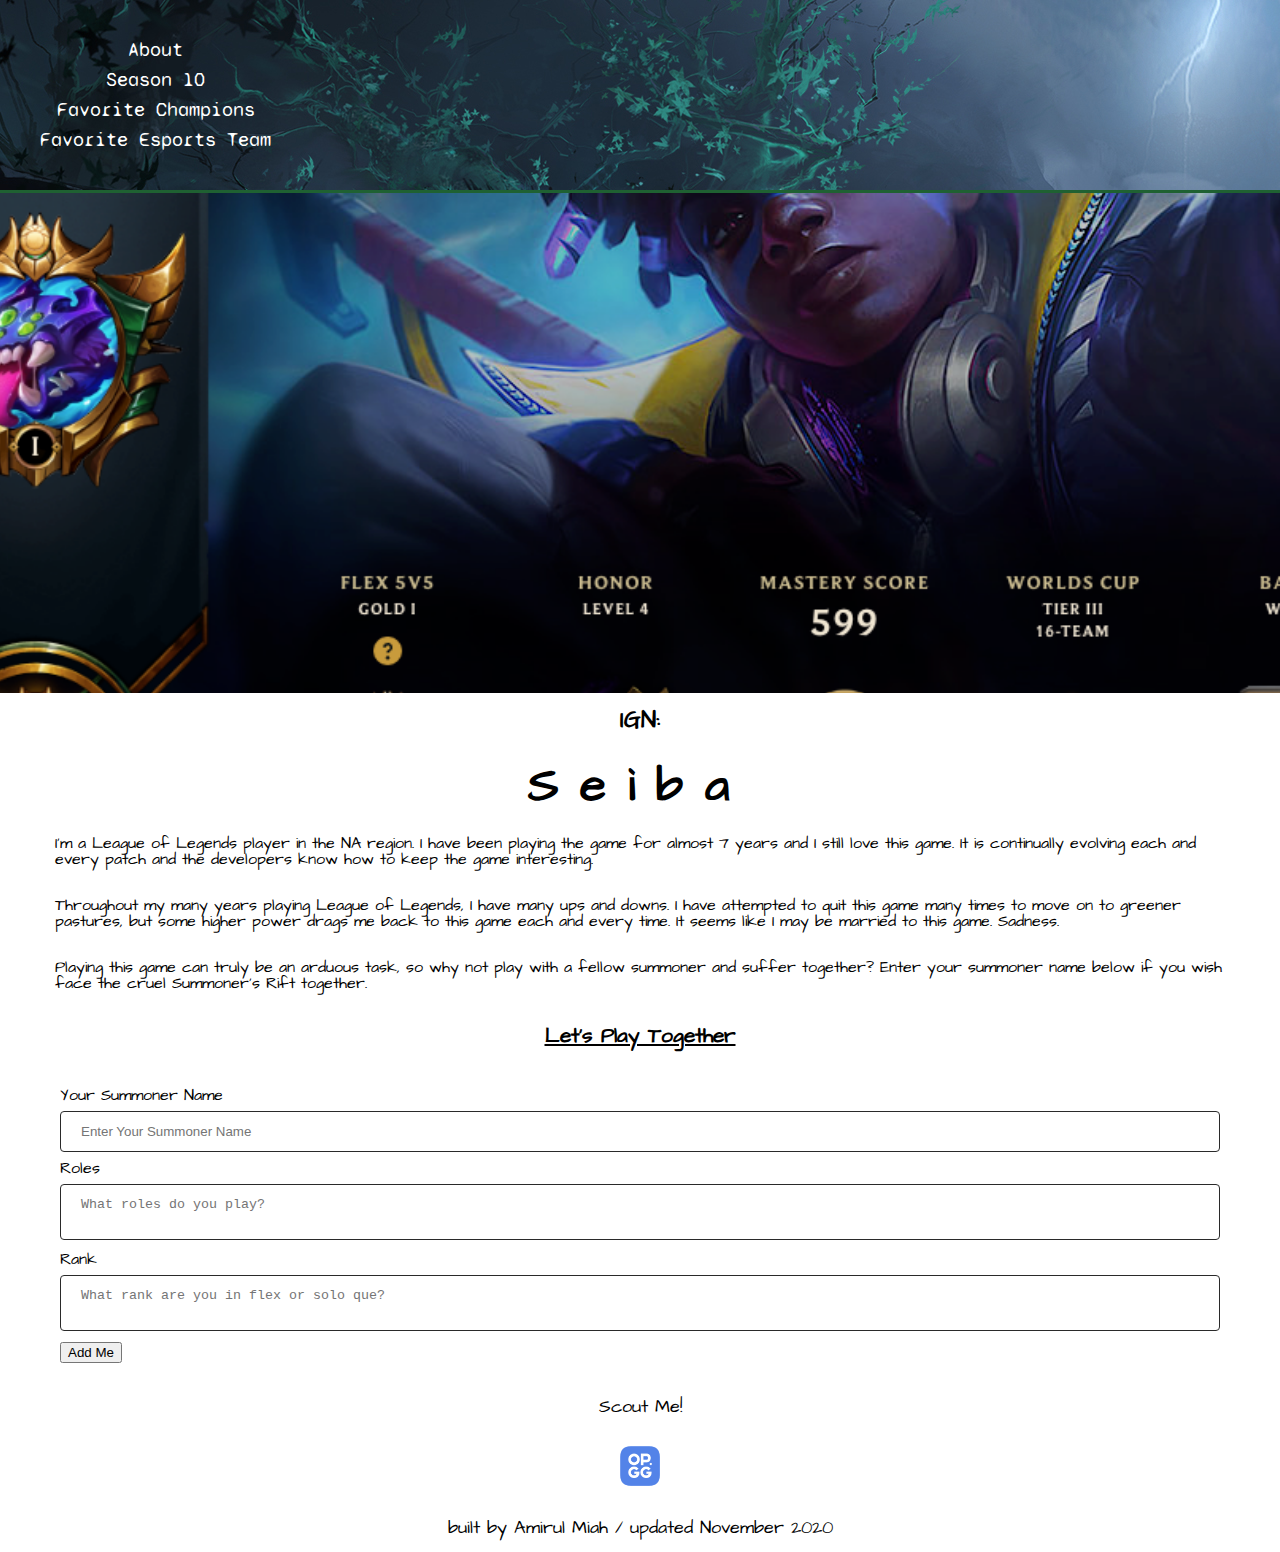
==== index.html @ 61729369 "Add files via upload" ====
<!DOCTYPE html>
<html lang="en">
    <head>
        <meta charset="UTF-8">
        <link rel="shortcut icon" type="image/png" href="imgs/lol_logo.png"/>
        <link rel="stylesheet" type="text/css" href="css/html5reset.css">
        <link rel="stylesheet" type="text/css" href="css/style.css">
        <meta name="viewport" content="width=device-width, initial-scale=1">
        <link href="https://fonts.googleapis.com/css2?family=Architects+Daughter&display=swap" rel="stylesheet">
        <link href="https://fonts.googleapis.com/css2?family=Syne+Mono&display=swap" rel="stylesheet">
        <title>Seìba</title>
    </head>
    <body>
        <a class="skip" href="#skip">Skip to Main Content</a>
        <header>
            <nav>
                <ul>
                    <li><a href="#about">About</a></li>
                    <li><a href="pages/season10.html">Season 10</a></li>
                    <li><a href="pages/champions.html">Favorite Champions</a></li>
                    <li><a href="pages/esports.html">Favorite Esports Team</a></li>
                </ul>
            </nav>
        </header>
        <div class="parallax"></div>
        <main id="skip">
            <h1 class="ign">IGN:</h1>
            <div class="typewriter">
                <h1>Seìba</h1>
            </div>
            <p>I'm a League of Legends player in the NA region. I have been playing the game for almost 7 years and I still love this game. It is continually evolving each and every patch and the developers know how to keep the game interesting.</p>
            <p>Throughout my many years playing League of Legends, I have many ups and downs. I have attempted to quit this game many times to move on to greener pastures, but some higher power drags me back to this game each and every time. It seems like I may be married to this game. Sadness.</p>
            <p>Playing this game can truly be an arduous task, so why not play with a fellow summoner and suffer together? Enter your summoner name below if you wish face the cruel Summoner's Rift together.</p>

            <form action="https://formspree.io/f/xpzorbng" method="POST">
                <fieldset>
                  <legend id="contact_header">Let's Play Together</legend>
              
                  <label for="name_id">Your Summoner Name</label>
                  <input type="text" placeholder="Enter Your Summoner Name" id = "name_id" name="name" required>          
              
                  <label for="msg">Roles</label>
                  <textarea placeholder="What roles do you play?" id = "msg" name="mesg" required></textarea><br>
              
                  <label for="msg">Rank</label>
                  <textarea placeholder="What rank are you in flex or solo que?" id = "msg" name="mesg" required></textarea><br>
              
                  <input type="submit" value = "Add Me">
                </fieldset>
            </form>
        </main>


        <footer>
            <p>Scout Me!</p>
            <ul>
                <li class="footer-item"><a href="https://na.op.gg/summoner/userName=se%C3%ACba" target="_blank"><img class="web-icon" src="imgs/op_gg.png" alt="op.gg icon"></a></li>
            </ul>
            <p>built by Amirul Miah / updated November 2020</p>
        </footer>
    </body>
</html>
---- css/style.css ----
@import url('https://fonts.googleapis.com/css2?family=Architects+Daughter&display=swap');
@import url('https://fonts.googleapis.com/css2?family=Syne+Mono&display=swap');


/*Typing animation*/

  /* The typing effect */
  @keyframes typing {
    from { width: 0 }
    to { width: 15rem }
  }
  
  /* The typewriter cursor effect */
  @keyframes blink-caret {
    from, to { border-color: transparent }
    50% { border-color: #fff }
  }

  .typewriter h1 {
    color: #000;
    font-family: 'Architects Daughter', 'sans-serif';
    font-size: 3em;
    overflow: hidden; /* Ensures the content is not revealed until the animation */
    border-right: 2px solid rgba(255,255,255,.75); /* The typwriter cursor */
    padding-bottom: 10px;
    white-space: nowrap; /* Keeps the content on a single line */
    margin: 0 auto; /* Gives that scrolling effect as the typing happens */
    letter-spacing: .45em; /* Adjust as needed */
    text-align: center;
    animation: 
      typing 3.5s steps(40, end),
      blink-caret .75s step-end infinite;
  }
  

/* parallax */

.parallax {
    /* The image used */
    background-image: url("../imgs/profile.png");
  
    /* Set a specific height */
    height: 500px;
    max-width: 100%; 
  
    /* Create the parallax scrolling effect */
    background-attachment: fixed;
    background-position: center;
    background-repeat: no-repeat;
    background-size: cover;
  }

/* overall styling */
*:focus {
    border: 2px solid #000;
}

html {
    scroll-behavior: smooth;
  }

body {
    font-family: 'Architects Daughter', sans-serif;
    margin: 0 auto;
    font-size: 1em;
}

header {
    background-image: url('../imgs/Shadow_Isles.jpg');
    background-size: fixed;
    border-bottom: 3px solid rgb(31, 97, 50);
    padding: 15px;
    display: flex;
}

header > nav {
    padding: 20px;
}

nav {
    align-content: center;
}

nav ul li {
    display: flex;
    flex-direction: column;
    flex-wrap: wrap;
    align-items: center;
    font-size: 20px;
    font-family: 'Syne Mono', 'sans-serif';
    padding: 5px;
    color: #fff;
}

nav ul li a:hover {
    text-decoration: underline;
}

/* currently not working*/
nav ul li a.current {
    text-decoration: double underline;
}

nav ul li a {
    text-decoration: none;
    color: #fff;
}

.ign {
    margin: 15px;
    padding-bottom: 15px;
    text-transform: uppercase;
    font-size: 1.5em;
    text-align: center;
}

main {
    padding-left: 40px;
    padding-right: 40px;
}

p {
    padding: 15px;
}

ul {
    list-style-type: none;
}

footer ul {
    display: grid;
    justify-content: center;
}

footer p {
    font-size: 18px;
    text-align: center;
    padding: 15px 0px;
}

.footer-item {
    padding-left: 20px;
    padding-right: 20px;
    grid-row: 1 / -1;
}

.web-icon {
    width: 70px;
    height: auto;
}


a.skip {
    background: #fff;
    left: 0;
    padding: 6px;
    position: absolute;
    top: -40px;
    -webkit-transition: top 1s ease-out;
    -o-transition: top 1s ease-out;
    transition: top 1s ease-out;
    z-index: 1;
}

a.skip:focus {
    top:10px;
    color: #000;
    -webkit-text-decoration-style: solid;
            text-decoration-style: solid;
}

/* gallery container*/

.container {
    display: grid;
    grid-template-columns: repeat(3, auto);
    align-content: center;
    justify-content: center;
}

.flip-card {
    background-color: #fff;
    width: 300px;
    height: 165px;
    margin: 15px;
    perspective: 1000px;
}

.flip-card-inner {
    position: relative;
    width: 100%;
    height: 100%;
    text-align: center;
    transition: transform 0.6s;
    transform-style: preserve-3d;
}

.flip-card:focus .flip-card-inner {
    transform: rotateX(180deg);
}

/* hover state */
.flip-card:hover .flip-card-inner {
    transform: rotateX(180deg);
}

.flip-card-front, .flip-card-back {
    position: absolute;
    width: 100%;
    height: 100%;
    -webkit-backface-visibility: hidden;
    backface-visibility: hidden;
}

.flip-card-front {
    background-color: #000;
    color: #fff;
}

.flip-card-back {
    background-color: rgb(31, 97, 50);
    color: #fff;
    transform: rotateX(180deg);
    vertical-align: middle;
    line-height: normal;
}

.flip-card-back h1, .flip-card-back p {
    padding-top: 40px;
}

.flip-play-card img {
    width: 300px;
    height: auto;
    background-color: #2a2a2a;
    background-size: 100%;
}

#heading {
    font-family: 'Architects Daughter', 'sans-serif';
    padding-top: 30px;
    padding-bottom: 10px;
    font-size: 2rem;
    text-align: center;
}
/* form */

#contact_header {
    font-size: 1.3rem;
    text-decoration: underline;
    font-weight: 700;
    padding-bottom: 20px;
    padding-top: 20px;
    text-align: center;
}

fieldset{
    padding: 20px;
}

input[type=text] {
    width: 100%;
    padding: 12px 20px;
    margin: 8px 0;
    display: inline-block;
    border: 1px solid #2a2a2a;
    border-radius: 4px;
    box-sizing: border-box;
}

textarea {
    width: 100%;
    padding: 12px 20px;
    margin: 8px 0;
    display: inline-block;
    border: 1px solid #2a2a2a;
    border-radius: 4px;
    box-sizing: border-box;
    resize: none;
    outline: none;
}

button {
    padding: 20px;
    outline: none;
    color: #000;
    position: center;
}

/* reduced motion */
@media (prefers-reduced-motion: reduce) {
    .animated-text {
        animation: none;
    }
  }

/* Grid for esports and season 10 pages */

.item1 { grid-area: header; }
.item2 { grid-area: main; }
.item3 { grid-area: img; }

  .grid_container {
    display: grid;
    grid-template-areas:
      'header header header header header header'
      'main main main main main main'
      'img img img img img img';
    grid-gap: 10px;
    padding: 10px;
  }

  .grid_container h1 {
      text-decoration: underline;
  }

  .grid_container > div {
    text-align: center;
    padding: 20px 0;
    font-size: 1em;
  }

  .item3 > img {
    object-fit: cover;
    max-width: 100%;
  }
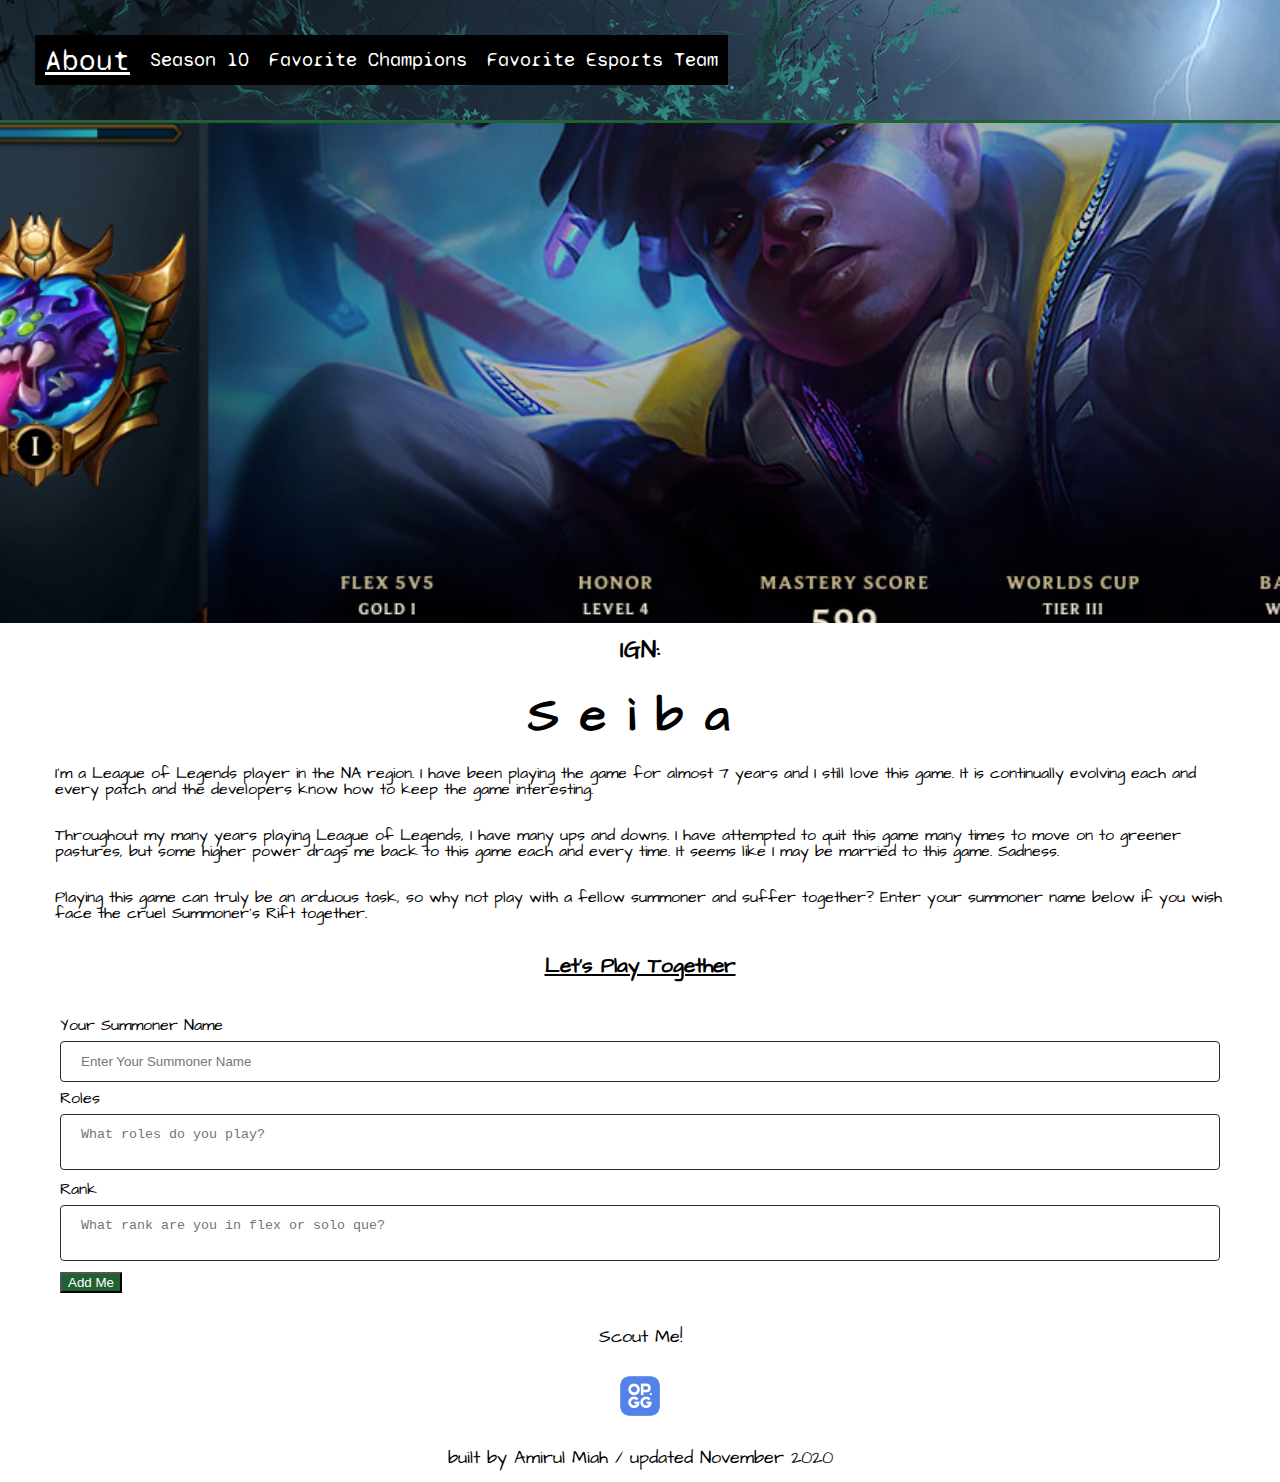
==== commit a4c7fd3e: "Update index.html" ====
--- a/index.html
+++ b/index.html
@@ -15,7 +15,7 @@
         <header>
             <nav>
                 <ul>
-                    <li><a href="#about">About</a></li>
+                    <li><a class="current" href="#about">About</a></li>
                     <li><a href="pages/season10.html">Season 10</a></li>
                     <li><a href="pages/champions.html">Favorite Champions</a></li>
                     <li><a href="pages/esports.html">Favorite Esports Team</a></li>
--- a/css/style.css
+++ b/css/style.css
@@ -71,14 +71,19 @@
     border-bottom: 3px solid rgb(31, 97, 50);
     padding: 15px;
     display: flex;
+    align-content: center;
+    justify-content: center;
+
 }
 
 header > nav {
     padding: 20px;
 }
 
-nav {
+nav ul {
+    background-color: #000;
     align-content: center;
+    justify-content: center;
 }
 
 nav ul li {
@@ -90,15 +95,17 @@
     font-family: 'Syne Mono', 'sans-serif';
     padding: 5px;
     color: #fff;
+    align-content: center;
+    justify-content: center;
 }
 
 nav ul li a:hover {
     text-decoration: underline;
 }
 
-/* currently not working*/
 nav ul li a.current {
-    text-decoration: double underline;
+    font-size: 30px;
+    text-decoration: underline;
 }
 
 nav ul li a {
@@ -173,7 +180,7 @@
 
 .container {
     display: grid;
-    grid-template-columns: repeat(3, auto);
+    grid-template-columns: auto;
     align-content: center;
     justify-content: center;
 }
@@ -285,11 +292,19 @@
     outline: none;
     color: #000;
     position: center;
+    justify-content: center;
+}
+
+fieldset > input[type="submit" i] {
+    align-items: center;
+    justify-content: center;
+    color: #fff;
+    background-color: rgb(31, 97, 50);
 }
 
 /* reduced motion */
 @media (prefers-reduced-motion: reduce) {
-    .animated-text {
+    .typewriter h1 {
         animation: none;
     }
   }
@@ -324,3 +339,83 @@
     object-fit: cover;
     max-width: 100%;
   }
+
+@media screen and (min-width: 750px) { 
+    nav ul {
+        display: flex;
+        flex-direction: row;
+    }
+
+    nav ul li {
+        padding: 10px;
+    }
+
+    .container {
+        grid-template-columns: repeat(2, auto);
+    }
+    /* Hide the last flip-card to make it an even 2 by 2 column */
+    #pyke.flip-card{
+        display: none;
+    }
+
+    #esports.grid_container{
+        grid-template-areas:
+        'header header header header header header'
+        'img img img main main main'
+        'img img img main main main';
+    }
+/* not working currently*/
+    #esports.grid_container.item2{
+        align-self: center;
+    }
+
+    .grid_container p{
+        font-size: 20px;
+    }
+
+    .grid_container h1{
+        font-size: 30px;
+    }
+
+    .grid_container h2{
+        font-size: 25px;
+    }
+}
+
+@media screen and (min-width: 1200px) { 
+    header {
+        justify-content: flex-start;
+    }
+
+    nav ul {
+        display: flex;
+        flex-direction: row;
+    }
+
+    .container {
+        grid-template-columns: repeat(3, auto);
+    }
+
+    #pyke.flip-card{
+        display: initial;
+    }
+
+    #esports.grid_container{
+        grid-template-areas:
+        'header header header header header header'
+        'img img img img img img'
+        'main main main main main main';
+    }
+
+    .grid_container p{
+        font-size: 25px;
+    }
+
+    .grid_container h1{
+        font-size: 35px;
+    }
+
+    .grid_container h2{
+        font-size: 30px;
+    }
+}
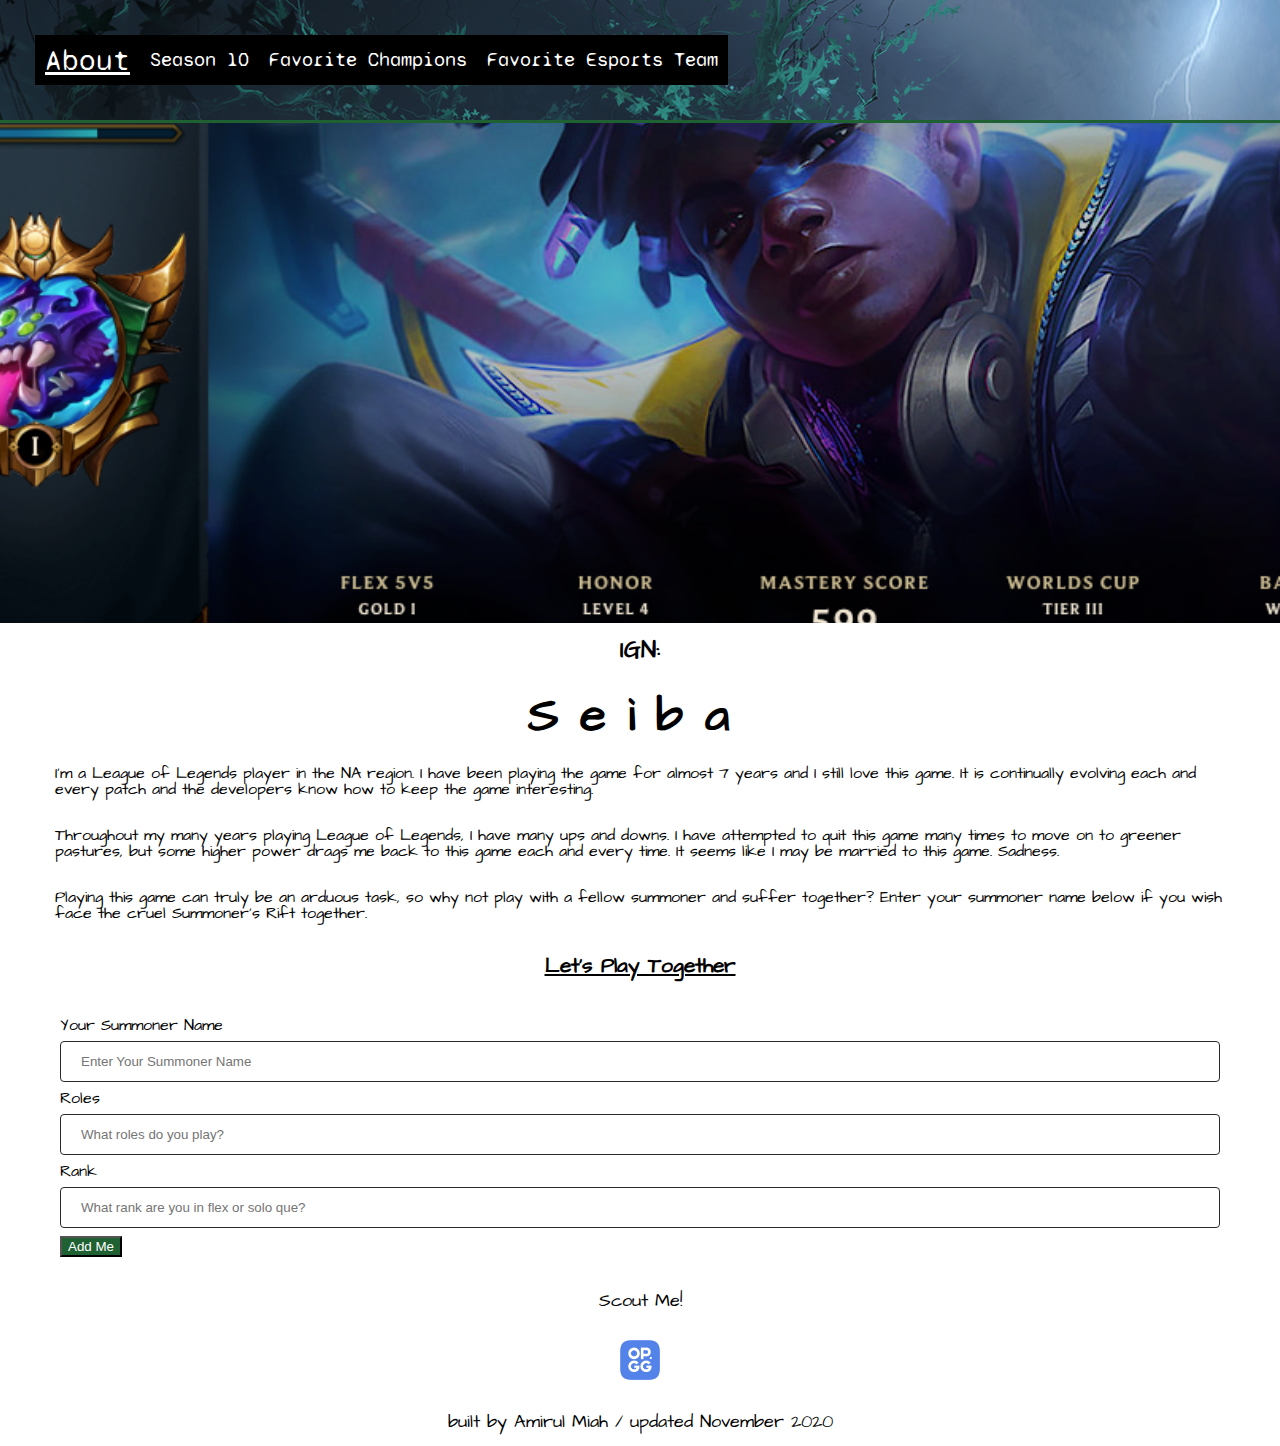
==== commit 4e7b8a97: "Update index.html" ====
--- a/index.html
+++ b/index.html
@@ -9,6 +9,15 @@
         <link href="https://fonts.googleapis.com/css2?family=Architects+Daughter&display=swap" rel="stylesheet">
         <link href="https://fonts.googleapis.com/css2?family=Syne+Mono&display=swap" rel="stylesheet">
         <title>Seìba</title>
+        <!-- Global site tag (gtag.js) - Google Analytics -->
+        <script async src="https://www.googletagmanager.com/gtag/js?id=G-52DR87W56E"></script>
+        <script>
+            window.dataLayer = window.dataLayer || [];
+            function gtag(){dataLayer.push(arguments);}
+            gtag('js', new Date());
+
+            gtag('config', 'G-52DR87W56E');
+        </script>
     </head>
     <body>
         <a class="skip" href="#skip">Skip to Main Content</a>
@@ -39,11 +48,11 @@
                   <label for="name_id">Your Summoner Name</label>
                   <input type="text" placeholder="Enter Your Summoner Name" id = "name_id" name="name" required>          
               
-                  <label for="msg">Roles</label>
-                  <textarea placeholder="What roles do you play?" id = "msg" name="mesg" required></textarea><br>
+                  <label for="roles">Roles</label>
+                  <input type="text" placeholder="What roles do you play?" id = "roles" required>
               
-                  <label for="msg">Rank</label>
-                  <textarea placeholder="What rank are you in flex or solo que?" id = "msg" name="mesg" required></textarea><br>
+                  <label for="rank">Rank</label>
+                  <input type="text"placeholder="What rank are you in flex or solo que?" id = "rank" required><br>
               
                   <input type="submit" value = "Add Me">
                 </fieldset>
--- a/css/style.css
+++ b/css/style.css
@@ -97,6 +97,7 @@
     color: #fff;
     align-content: center;
     justify-content: center;
+    text-align: center;
 }
 
 nav ul li a:hover {
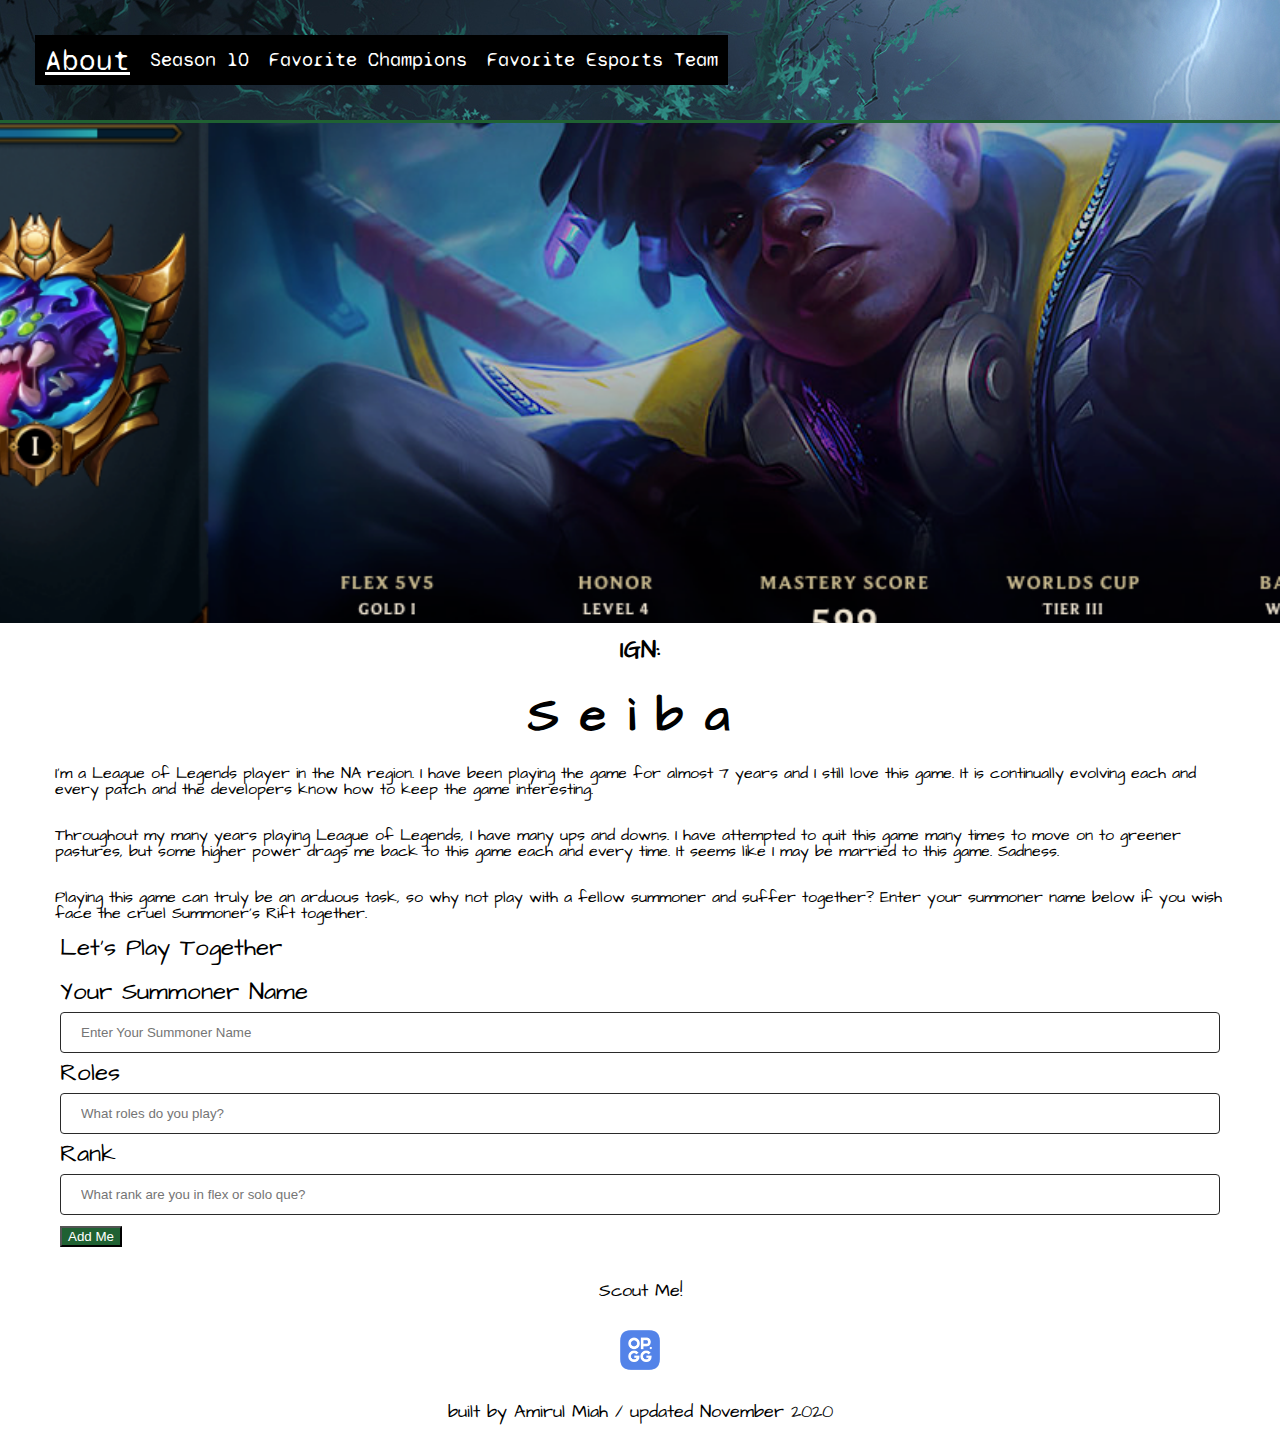
==== commit d4823a1b: "Update index.html" ====
--- a/index.html
+++ b/index.html
@@ -43,7 +43,7 @@
 
             <form action="https://formspree.io/f/xpzorbng" method="POST">
                 <fieldset>
-                  <legend id="contact_header">Let's Play Together</legend>
+                  <legend id="form_header">Let's Play Together</legend>
               
                   <label for="name_id">Your Summoner Name</label>
                   <input type="text" placeholder="Enter Your Summoner Name" id = "name_id" name="name" required>          
--- a/css/style.css
+++ b/css/style.css
@@ -252,6 +252,10 @@
     text-align: center;
 }
 /* form */
+form {
+    align-content: center;
+    text-align: center;
+}
 
 #contact_header {
     font-size: 1.3rem;
@@ -381,6 +385,11 @@
     .grid_container h2{
         font-size: 25px;
     }
+  
+    form {
+        text-align: center;
+        font-size: 115%;
+    }
 }
 
 @media screen and (min-width: 1200px) { 
@@ -419,4 +428,9 @@
     .grid_container h2{
         font-size: 30px;
     }
-}
+  
+    form {
+        text-align: left;
+        font-size: 150%;
+    }
+}
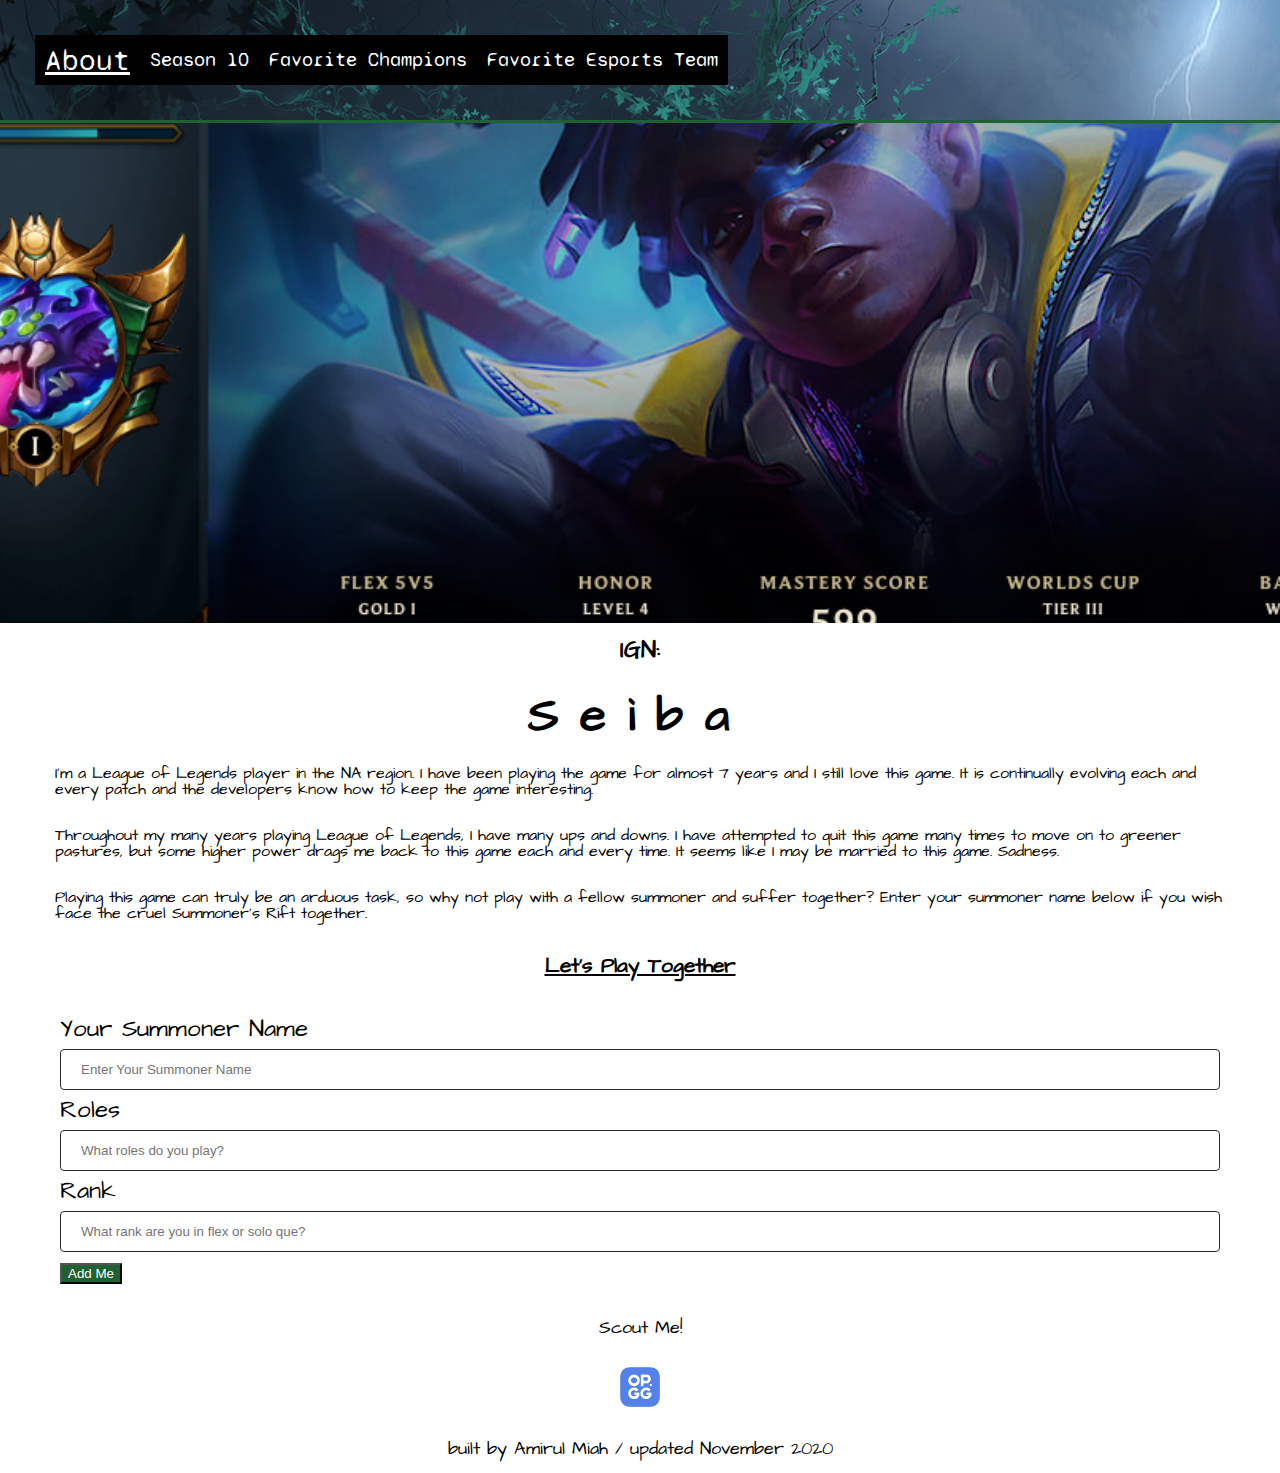
==== commit 0558d226: "Update index.html" ====
--- a/index.html
+++ b/index.html
@@ -49,10 +49,10 @@
                   <input type="text" placeholder="Enter Your Summoner Name" id = "name_id" name="name" required>          
               
                   <label for="roles">Roles</label>
-                  <input type="text" placeholder="What roles do you play?" id = "roles" required>
+                  <input type="text" placeholder="What roles do you play?" id = "roles" name="role" required>
               
                   <label for="rank">Rank</label>
-                  <input type="text"placeholder="What rank are you in flex or solo que?" id = "rank" required><br>
+                  <input type="text"placeholder="What rank are you in flex or solo que?" id = "rank" name="rank" required><br>
               
                   <input type="submit" value = "Add Me">
                 </fieldset>
--- a/css/style.css
+++ b/css/style.css
@@ -257,7 +257,7 @@
     text-align: center;
 }
 
-#contact_header {
+#form_header {
     font-size: 1.3rem;
     text-decoration: underline;
     font-weight: 700;
